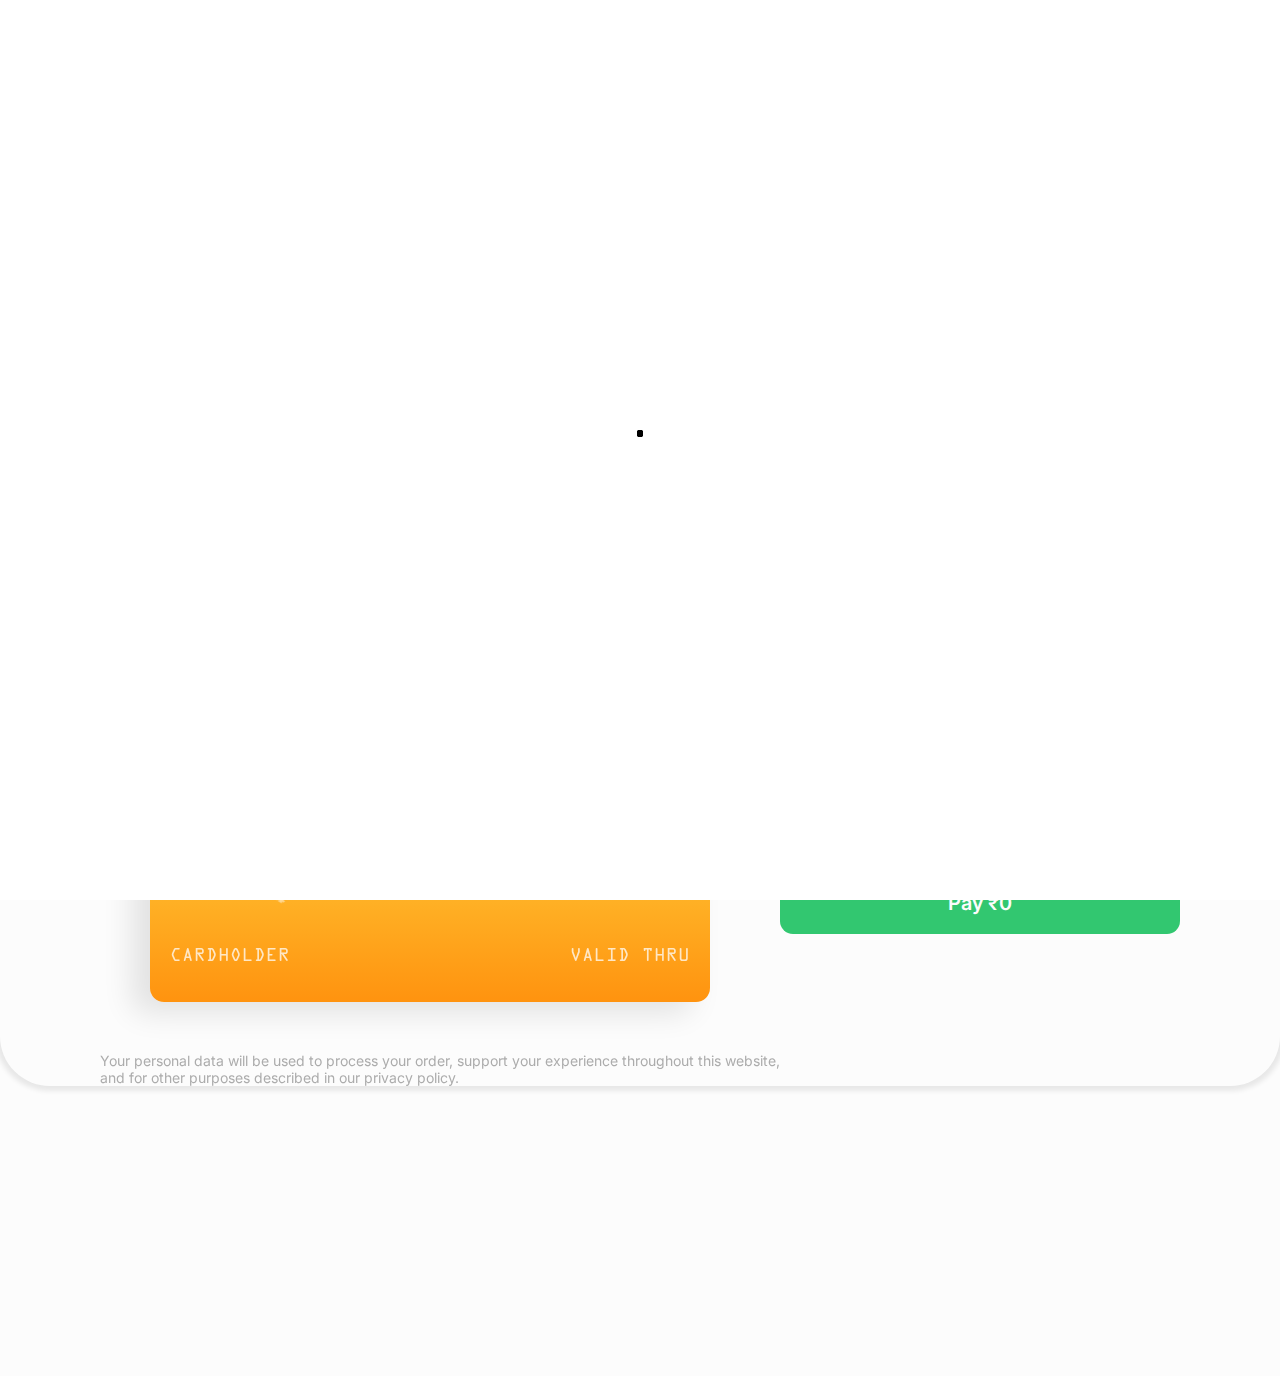
==== payment.html @ e4916e4a "initialized" ====
<!DOCTYPE html>
<html lang="en">

<head>
    <meta charset="UTF-8">
    <meta name="viewport" content="width=device-width, initial-scale=1.0">
    <title>Payment</title>
    <link rel="stylesheet" href="https://cdnjs.cloudflare.com/ajax/libs/font-awesome/6.5.2/css/all.min.css"
        integrity="sha512-SnH5WK+bZxgPHs44uWIX+LLJAJ9/2PkPKZ5QiAj6Ta86w+fsb2TkcmfRyVX3pBnMFcV7oQPJkl9QevSCWr3W6A=="
        crossorigin="anonymous" referrerpolicy="no-referrer" />
    <link rel="stylesheet" href="./payment.css">
</head>

<body>
    <div class="navi">
        <div class="nav">
            <div class="logo">
                <img src="./image/logo.png" alt="" class="logo-img" width="202px" height="51px">
            </div>
            <div class="center-nav">
                <ul>
                    <li><a href="">Categories</a></li>
                    <li><a href="">Deals</a></li>
                    <li><a href="">What&#39;s New</a></li>
                    <li><a href="">Delivery</a></li>
                </ul>
            </div>
            <div class="search-nav">
                <div class="search-div">
                    <i class="fa-solid fa-magnifying-glass"></i>
                    <input type="text" placeholder="Search Product">
                </div>
                <div class="head-icons">
                    <p><i class="fa-regular fa-user"></i></p>
                    <p><i class="fa-solid fa-heart loved fa-regular"></i></p>
                    <p><i class="fa-solid fa-cart-shopping"></i></p>
                </div>
            </div>
        </div>
    </div>
    <div class="glass"></div>
    <div class="page-title">
        <p><span class="back-home">Home</span>/<span class="back-products"> Products </span>/ <span>Checkout</span></p>
    </div>
    <div class="delivery-main">
        <div class="del-details">
            <h2>Delivery Address</h2>
            <div class="add rect">
                <div class="h-add">
                    <div class="homei">
                        <i class="fa-solid fa-house"></i>
                    </div>
                    <h3>John Walker </h3>
                </div>
                <div class="t-add">
                    <p>789 Birch Lane, Apt 12B, Blue Ridge Apartments, Hillcrest Heights, Green</p>

                </div>
                <div class="add-name">
                    <div class="l-add">
                        <i class="fa-regular fa-user"></i>
                        <p>John Walker </p>
                    </div>
                    <div class="l-add">
                        <i class="fa-solid fa-phone"></i>
                        <p>xxxxxx6249</p>
                    </div>
                </div>
                <div class="r-add">
                    <p>Change</p>

                </div>
            </div>
        </div>

        <div class="t-group">
            <h2>Order Summary</h2>
            <div class="total">

                <div class="cart-total">

                    <div class="sub-total">
                        <p>Subtotal:</p>
                        <p class="sub">₹0</p>
                    </div>
                    <div class="sub-total">
                        <p>Shipping:</p>
                        <p>Free</p>
                    </div>
                    <div class="sub-total">
                        <p>Total:</p>
                        <p class="total-price">₹0</p>
                    </div>
                </div>

            </div>
        </div>
    </div>
    <div class="pay">
        <div class="pay-left">
            <div class="payment-main">
                <h2>Select a payment method</h2>
                <div class="payment-group">
                    <div class="pay-type">
                        <button class="btn atm active">Credit / Debit / ATM Card</button>
                        <button class="btn upi">UPI</button>
                        <button class="btn cod">Cash on Delivery </button>
                        <button class="btn emi">EMI (Easy installments)</button>
                    </div>
                </div>
            </div>
            <div class="card-main">
                <div class="card-group">
                    <div class="card">
                        <img src="./image/world.png" alt="" class="world">
                        <img src="./image/visa.png" alt="" class="visa">
                        <h2 id="card-num"></h2>
                        <div class="due">
                            <div class="left">
                                <p>CARDHOLDER</p>
                                <p class="holder"></p>
                            </div>
                            <div class="Right">
                                <p>VALID THRU</p>
                                <p class="exp0"></p>
                            </div>
                        </div>
                    </div>
                    <p class="desc">Your personal data will be used to process your order,
                        support your experience throughout
                        this website, and
                        for other purposes described in our privacy policy.</p>
                </div>
            </div>
        </div>
        <div class="pay-right">
            <div class="card-details">
                <h2>Payment Details</h2>

                <label>Card Holder Name</label><br>
                <input type="text" class="Holder-input"><br>
                <label>Card Number</label><br>
                <input type="text" id="cardNumber" placeholder="XXXX XXXX XXXX XXXX" maxlength="19"><br>
                <div class="exp">
                    <div class="ccv">
                        <label>Exp Date</label><br>
                        <input type="text" class="half exp1" placeholder="00/00" maxlength="4">
                    </div>
                    <div class="ccv">
                        <label>ccv</label><br>
                        <input type="password" class="half" maxlength="3">
                    </div>

                </div>

                <button class="pay-btn">Pay <span>₹0</span></button>


            </div>
        </div>

    </div>
    <div class="upi-container">
        <div>
            <label class="lab">Enter UPI ID</label><br>
            <input type="text" class="Holder-input" required><br>
        </div>

        <button class="pay-btn">Pay<span>₹0</span></button>
    </div>
    <div class="cod-container">
        <div class="cod-mini">
            <div class="extra">
                <p>Due to handling costs, a nominal fee of ₹10 will be charged</p>
            </div>
            <div class="cod-bottom">
                <img src="./image/download.png" alt="">
                <input type="text" placeholder="Enter the characters" class="con" maxlength="3">
                <button class="pay-btn cona">Confirm Order</button>
                <p class="error">Incorrect text entered. Please try again.</p>
            </div>
        </div>
    </div>
    <div class="p-s-main">
        <div class="pay-success-main">
            <div class="pay-s-container">
                <div class="pay-s-head">
                    <h2>Payment Success!</h2>
                    <p>Your payment has been successfully done.</p>
                </div>
                <div class="pay-s-price">
                    <p>Total Payment</p>
                    <h1>₹ 1,000,000</h1>
                </div>
                <div class="pay-s">
                    <div class="pay-s-details">
                        <div class="pay-s-1">
                            <p class="p1">Ref Number</p>
                            <p class="p2">000085752257</p>
                        </div>
                        <div class="pay-s-2">
                            <p class="p1">Payment Time</p>
                            <p class="p2"></p>
                        </div>
                    </div>
                    <div class="pay-s-details">
                        <div class="pay-s-1">
                            <p class="p1">Payment Method</p>
                            <p class="p2">Bank Transfer</p>
                        </div>
                        <div class="pay-s-2">
                            <p class="p1">Sender Name</p>
                            <p class="p2 name">Antonio Roberto</p>
                        </div>
                    </div>
                </div>
                <div class="pay-s-button">
                    <button class="bt-1">Back</button>
                    <button class="bt-2">Home</button>
                </div>
            </div>
        </div>
    </div>
    <footer>
        <div class="footer-container">
            <div class="footer-section">
                <h4>Customer Service</h4>
                <ul>
                    <li><a href="#">Contact Us</a></li>
                    <li><a href="#">Order Tracking</a></li>
                    <li><a href="#">Returns & Exchanges</a></li>
                </ul>
            </div>
            <div class="footer-section">
                <h4>About Us</h4>
                <ul>
                    <li><a href="#">Our Story</a></li>
                    <li><a href="#">Careers</a></li>
                    <li><a href="#">Press</a></li>
                </ul>
            </div>
            <div class="footer-section">
                <h4>Follow Us</h4>
                <ul>
                    <li><a href="#">Facebook</a></li>
                    <li><a href="#">Instagram</a></li>
                    <li><a href="#">Twitter</a></li>
                </ul>
            </div>

        </div>
        <div class="footer-bottom">
            <p>&copy; EASE BAZAAR. All rights reserved.</p>
        </div>
    </footer>
    <div class="container">
        <div class="dot"></div>
        <div class="dot"></div>
        <div class="dot"></div>
        <div class="dot"></div>
        <div class="dot"></div>
        <div class="dot"></div>
    </div>
    <div class="white">
    </div>
    <script src="payment.js" defer></script>
</body>

</html>
---- payment.css ----
@import url('https://fonts.googleapis.com/css?family=Inter:100,200,300,regular,500,600,700,800,900');
@import url('https://fonts.googleapis.com/css?family=Krona+One:regular');

@font-face {
    font-family: cardFont;
    src: url(./Fonts/OCR\ A\ Std\ Medium.otf);
}

*,
p {
    box-sizing: border-box;
    margin: 0;
    padding: 0;
    font-family: 'Inter', sans-serif;
    /* outline: .5px solid green; */
}


html,
body {
    scroll-behavior: smooth;
    width: 100%;
    background-color: #FCFCFC;
    overflow-x: hidden;
}

body {
    position: relative;
    margin-bottom: 290px;
    border: none;
    border-radius: 0 0 50px 50px;
    box-shadow: 0px 0px 5px 5px rgba(0, 0, 0, 0.083);
}
button{
    cursor: pointer;
}

.slider {
    margin-top: 100px;
}

.navi {
    padding: 0 20px;

}


.nav {
    width: 100%;
    display: grid;
    grid-template-columns: 1fr 1fr 1fr;
    column-gap: 20px;
    height: 70px;
    padding: 0 20px;
    position: fixed;
    z-index: 4;
    transform: translateX(-50%);
    left: 50%;
}

.glass {
    width: 100%;
    height: 70px;
    position: fixed;
    background: rgba(255, 255, 255, 0.739);
    border-radius: 0 0 16px 16px;
    z-index: 3;
    backdrop-filter: blur(1.5px);
    -webkit-backdrop-filter: blur(5px);
    border: 1px solid rgba(255, 255, 255, 0.3);
}

.logo {
    display: flex;
    align-items: center;
    justify-content: start;
}

.center-nav {
    display: flex;
    justify-content: space-between;
    margin-right: 20px;
}

.center-nav ul {
    list-style-type: none;
    display: flex;
    justify-content: space-between;
    align-items: center;
    flex: 1;
    margin: 0;
}

.center-nav li a {
    text-decoration: none;
    font-weight: 600;
    color: black;
}

.search-nav {
    display: flex;
    align-items: center;
    justify-content: space-between;
}

.search-div {
    position: relative;
    margin-right: 20px;
}

.search-div i {
    position: absolute;
    left: 20px;
    bottom: 25px;
}

.head-icons {
    display: flex;
    gap: 50px;
}

.search-div input {
    width: 100%;
    max-width: 253px;
    height: 28px;
    border-radius: 15px;
    background-color: transparent;
    border: 1px solid black;
    text-align: center;
}

.page-title {
    margin-top: 90px;
    margin-bottom: 20px;
    padding-left: 30px;
    font-size: 14px;
}
.page-title p span{
    margin:0 10px;
    cursor: pointer;
}

.delivery-main {
    display: flex;
    justify-content: space-around;
}

.add {
    border-radius: 4px;
    box-shadow: 0 2px 12px rgba(0, 0, 0, 0.1);
    padding: 30px;
    max-width: 540px;
    margin-bottom: 30px;
    margin: 30px 0;
}


.h-add {
    display: grid;
    grid-template-columns: 50px 1fr;
    gap: 10px;
    font-size: 24px;
    font-weight: 600;
    padding-bottom: 10px;
}

.homei {
    display: flex;
    align-items: center;
    justify-content: center;
    font-size: 20px;
    height: 40px;
    background-color: #FFFAE0;
    color: #FFCF6D;
    border-radius: 50%;
    margin-right: 10px;


}

.t-add {
    font-size: 14px;
    color: rgba(0, 0, 0, 0.504);
    padding-bottom: 10px;
    border-bottom: 1px solid rgba(0, 0, 0, 0.152);
}

.add-name {
    display: flex;
    padding-bottom: 5px;
    border-bottom: 1px solid rgba(0, 0, 0, 0.156);
    justify-content: space-between;
    padding: 20px;
}

.l-add {

    display: flex;
    gap: 10px;
    align-items: center;
}

.r-add {
    width: 50%;
    display: flex;
    justify-content: space-between;
    align-items: center;
    color: #0A77F6;
    font-weight: 20px;
    font-weight: 600;
    padding-top: 20px;
}

.total {
    border: 2px solid black;
    border-radius: 8px;
    margin: 30px 0;
    padding: 40px 90px;
}

.cart-total {
    display: flex;
    flex-direction: column;
    gap: 40px;
    margin-bottom: 10px;
}

.sub-total {
    display: flex;
    gap: 120px;
    justify-content: space-between;
    padding: 5px 0;
    border-bottom: 1px solid black;
}

.checkout {
    display: flex;
    align-items: center;
    justify-content: center;
}

.payment-main {
    margin-left: 50px;
}

.pay-type {
    display: flex;
    gap: 40px;
    margin-top: 20px;
    height: 40px;
}

.btn {
    background-color: #cbfee0;
    border-radius: 10px;
    padding: 10px 20px;
    border: none;
    font-weight: 600;
}

.active {
    border: 2px solid #32C770;
    box-shadow: 0 0 5px 3px #32c77040;
}

form {
    margin-top: 20px;
}

input {
    background-color: transparent;
    width: 400px;
    height: 63px;
    border: 2px solid #ACACAC;
    border-radius: 13px;
    padding-left: 10px;
    margin-bottom: 10px;
    font-size: 18px;
    margin-bottom: 20px;
    text-align: center;
}

.half {
    width: 150px;
}

.exp {
    display: flex;
    justify-content: space-between;

}

.pay-btn {
    width: 400px;
    height: 63px;
    font-weight: 600;
    background-color: #32C770;
    border-radius: 13px;
    color: #FCFCFC;
    border: none;
    font-size: 20px;
    margin-top: 20px;

}

.card {
    background-image: linear-gradient(360deg, #FF930F, #FFF95B);
    width: 560px;
    height: 350px;
    border-radius: 14px;
    margin: 50px;
    position: relative;
    overflow: hidden;
    color: white;
    box-shadow: -18px 11px 30px rgba(0, 0, 0, 0.106);
}

.world {
    position: absolute;
    left: -100px;
    top: -150px;
}

.visa {
    position: absolute;
    right: 70px;
    top: 50px;
    transform: scale(1.5);
}

#card-num {
    position: absolute;
    left: 50%;
    top: 50%;
    transform: translate(-50%, -50%);
    word-spacing: 3px;
    width: 505px;
    font-family: cardFont;
    font-size: 36px;

}

.due {
    display: flex;
    justify-content: space-between;
    width: 560px;
    position: absolute;
    left: 0px;
    bottom: 30px;
    padding: 0 20px;

}

.due p {
    font-family: cardFont;
    margin-bottom: 5px;
    opacity: 75%;
}

.desc {
    color: #ACACAC;
    font-size: 14px;
}

.pay {
    display: flex;
    justify-content: space-around;
    padding: 0 100px;
    margin-top: 30px;

}

.lab {
    margin-bottom: 15px;
}

.cod-container {
    margin-top: 30px;
    display: flex;
    justify-content: center;
    margin-bottom: 50px;
}

.extra {
    padding: 5px 20px;
    background-color: #fef7e9;
    border: 1px solid #af7b1c;
    width: max-content;
}

.cod-bottom {
    display: flex;
    align-items: center;
    gap: 40px;
    margin-top: 20px;
    position: relative;
}

.con {
    margin: 0;
    padding: 0;

}

.error {

    position: absolute;
    bottom: -25px;
    left: 330px;
    color: red;
    display: none;
}


.cona {
    margin: 0;
    padding: 0;
}

.cod-container,
.upi-container {
    display: none;
}


footer {
    background-color: #ffffff;
    padding: 20px 0;
    position: relative;
    bottom: 0;
    width: 100%;
}

.footer-container {
    display: flex;
    justify-content: space-around;
    flex-wrap: wrap;
    padding-top: 50px;
}

.footer-section {
    flex: 1;
    padding: 20px;
    min-width: 200px;
}

.footer-section h4 {
    padding-bottom: 10px;
    margin-bottom: 10px;
}

.footer-section ul {
    list-style: none;
    padding: 0;
}

.footer-section ul li {
    margin-bottom: 10px;
}

.footer-section ul li a {
    color: #000000;
    text-decoration: none;
    transition: color 0.3s;
}

.footer-section ul li a:hover {
    color: rgb(255, 255, 255);
}

.footer-section form {
    display: flex;
    flex-direction: column;
}

.footer-section input[type="email"] {
    padding: 10px;
    margin-bottom: 10px;
    border: 2px solid black;
    border-radius: 15px;
    background-color: transparent;
    margin-right: 50px;
}

.footer-section input {
    border: none;
}

.footer-section button {
    padding: 10px;
    border: none;
    background-color: rgb(255, 255, 255);
    color: #000000;
    cursor: pointer;
    border-radius: 15px;
    transition: background-color 0.3s;
}

.footer-section button:hover {
    background-color: rgb(0, 0, 0);
    color: white;
}

.footer-bottom {
    text-align: center;
    margin-top: 20px;
}

footer {
    position: fixed;
    left: 0;
    bottom: 0;
    z-index: -1;
}

.p-s-main{
    transition: all 2s ease-in-out;
}

.pay-success-main {
    width: 619px;
    height: 526px;
    box-shadow: 0 8px 32px rgba(0, 0, 0, 0.165);
    border-radius: 20px;
    position: absolute;
    left: 50%;
    top: 50%;
    transform: translate(-50%, -50%);
    background-color: white;
    display: flex;
    align-items: center;
    justify-content: center;
   
    
}
.p-s-main{
    display: none;
}

.pay-s-head {
    text-align: center;
    padding:0 40px ;
}

.pay-s-head h2 {
    font-size: 20px;
    font-weight: 600;
    margin-bottom: 6px;
}

.pay-s-head p {
    font-size: 14px;
    padding-bottom: 24px;
    border-bottom:1px solid rgba(0, 0, 0, 0.379) ;
}

.pay-s-price {
    text-align: center;
    margin-top: 24px;
}

.pay-s-price p {
    font-size: 14;
    margin-bottom: 6px;
}

.pay-s-price h1 {
    font-size: 24;
    margin-bottom: 24px;
}
.pay-s{
    display: flex;
    flex-direction: column;
    align-items: center;
}

.pay-s-details {
    display: flex;
    gap: 12px;
    margin-bottom: 12px;
}

.pay-s-1,
.pay-s-2 {
    width: 178px;
    height: 62px;
    border-radius: 6px;
    border: 1px solid #EDEDED;
    padding-left: 20px;
    padding-top: 10px;
}

.p1 {
    font-size: 12px;
    color: #707070;
    margin-bottom: 4px;
}

.p2 {
    font-size: 13px;
    color: #121212;
    font-weight: 500;
}
.pay-s-button button{
    width: 245px;
    height: 44px;
    border-radius: 8px;
    margin-top: 52px;

}
.bt-1{
    background-color: transparent;
    border: 1px solid rgba(0, 0, 0, 0.412);
    margin-right: 20px;
}
.bt-2{
    background-color: #32C770;
    color: white;
    border: none;
}

.white{
    position: fixed;
    top: 0;
    left: 0;
    width: 100%;
    height: 100vh;
    z-index: 100;
    background-color: white;
}
.container {
    --uib-size: 40px;
    --uib-color: black;
    --uib-speed: 1.5s;
    --dot-size: calc(var(--uib-size) * 0.17);
    position: relative;
    display: flex;
    align-items: center;
    justify-content: flex-start;
    height: var(--uib-size);
    width: var(--uib-size);
    animation: smoothRotate calc(var(--uib-speed) * 1.8) linear infinite;
    position: fixed;
    top: 50%;
    left: 50%;
    transform: translate(-50%,-50%);
    z-index: 101;
  }

  .dot {
    position: absolute;
    top: 0;
    left: 0;
    display: flex;
    align-items: flex-start;
    justify-content: center;
    height: 100%;
    width: 100%;
    animation: rotate var(--uib-speed) ease-in-out infinite;
  }

  .dot::before {
    content: '';
    height: var(--dot-size);
    width: var(--dot-size);
    border-radius: 50%;
    background-color: var(--uib-color);
    transition: background-color 0.3s ease;
  }

  .dot:nth-child(2),
  .dot:nth-child(2)::before {
    animation-delay: calc(var(--uib-speed) * -0.835 * 0.5);
  }

  .dot:nth-child(3),
  .dot:nth-child(3)::before {
    animation-delay: calc(var(--uib-speed) * -0.668 * 0.5);
  }

  .dot:nth-child(4),
  .dot:nth-child(4)::before {
    animation-delay: calc(var(--uib-speed) * -0.501 * 0.5);
  }

  .dot:nth-child(5),
  .dot:nth-child(5)::before {
    animation-delay: calc(var(--uib-speed) * -0.334 * 0.5);
  }

  .dot:nth-child(6),
  .dot:nth-child(6)::before {
    animation-delay: calc(var(--uib-speed) * -0.167 * 0.5);
  }

  @keyframes rotate {
    0% {
      transform: rotate(0deg);
    }
    65%,
    100% {
      transform: rotate(360deg);
    }
  }

  @keyframes smoothRotate {
    0% {
      transform: rotate(0deg);
    }
    100% {
      transform: rotate(360deg);
    }
  }
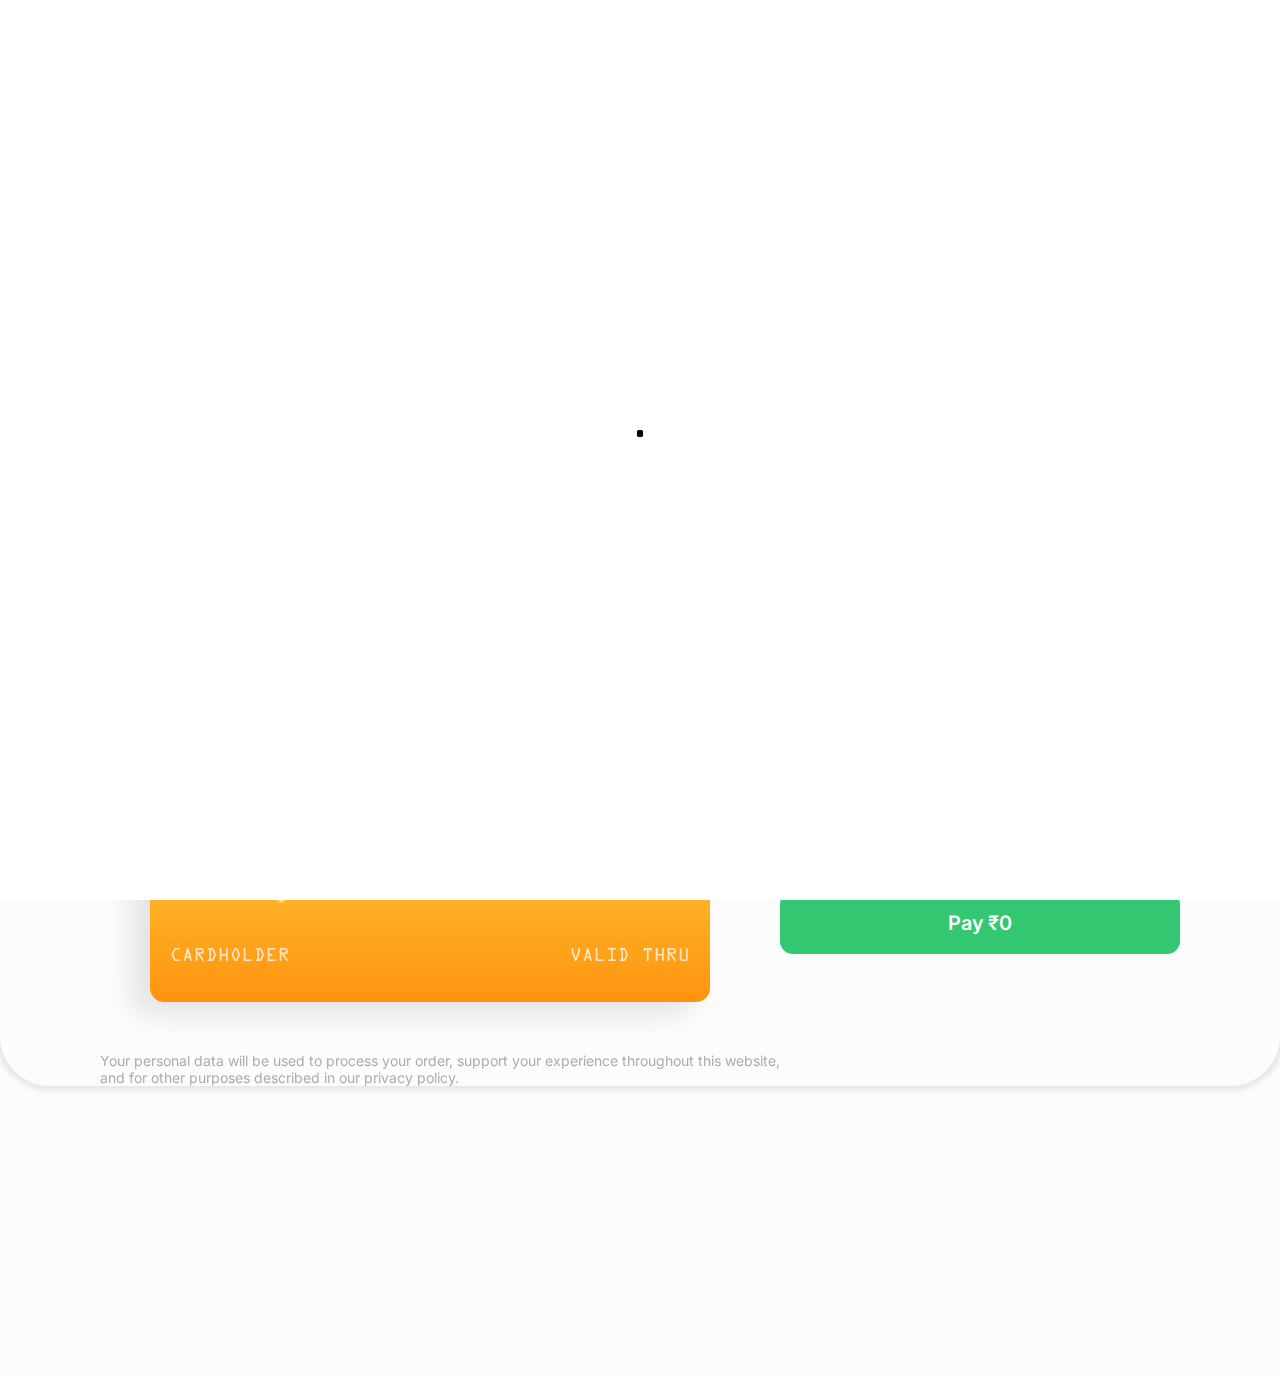
==== commit 67fefb44: "responsive design" ====
--- a/payment.html
+++ b/payment.html
@@ -102,10 +102,10 @@
                 <h2>Select a payment method</h2>
                 <div class="payment-group">
                     <div class="pay-type">
-                        <button class="btn atm active">Credit / Debit / ATM Card</button>
+                        <button class="btn atm active">ATM Card</button>
                         <button class="btn upi">UPI</button>
                         <button class="btn cod">Cash on Delivery </button>
-                        <button class="btn emi">EMI (Easy installments)</button>
+                        <button class="btn emi">EMI</button>
                     </div>
                 </div>
             </div>
@@ -136,7 +136,7 @@
         <div class="pay-right">
             <div class="card-details">
                 <h2>Payment Details</h2>
-
+                <br>
                 <label>Card Holder Name</label><br>
                 <input type="text" class="Holder-input"><br>
                 <label>Card Number</label><br>
@@ -160,7 +160,7 @@
         </div>
 
     </div>
-    <div class="upi-container">
+    <div class="upi-container" id="upi">
         <div>
             <label class="lab">Enter UPI ID</label><br>
             <input type="text" class="Holder-input" required><br>
--- a/payment.css
+++ b/payment.css
@@ -31,7 +31,8 @@
     border-radius: 0 0 50px 50px;
     box-shadow: 0px 0px 5px 5px rgba(0, 0, 0, 0.083);
 }
-button{
+
+button {
     cursor: pointer;
 }
 
@@ -135,8 +136,9 @@
     padding-left: 30px;
     font-size: 14px;
 }
-.page-title p span{
-    margin:0 10px;
+
+.page-title p span {
+    margin: 0 10px;
     cursor: pointer;
 }
 
@@ -513,7 +515,7 @@
     z-index: -1;
 }
 
-.p-s-main{
+.p-s-main {
     transition: all 2s ease-in-out;
 }
 
@@ -530,16 +532,17 @@
     display: flex;
     align-items: center;
     justify-content: center;
-   
-    
-}
-.p-s-main{
+
+
+}
+
+.p-s-main {
     display: none;
 }
 
 .pay-s-head {
     text-align: center;
-    padding:0 40px ;
+    padding: 0 40px;
 }
 
 .pay-s-head h2 {
@@ -551,7 +554,7 @@
 .pay-s-head p {
     font-size: 14px;
     padding-bottom: 24px;
-    border-bottom:1px solid rgba(0, 0, 0, 0.379) ;
+    border-bottom: 1px solid rgba(0, 0, 0, 0.379);
 }
 
 .pay-s-price {
@@ -568,7 +571,8 @@
     font-size: 24;
     margin-bottom: 24px;
 }
-.pay-s{
+
+.pay-s {
     display: flex;
     flex-direction: column;
     align-items: center;
@@ -601,25 +605,28 @@
     color: #121212;
     font-weight: 500;
 }
-.pay-s-button button{
+
+.pay-s-button button {
     width: 245px;
     height: 44px;
     border-radius: 8px;
     margin-top: 52px;
 
 }
-.bt-1{
+
+.bt-1 {
     background-color: transparent;
     border: 1px solid rgba(0, 0, 0, 0.412);
     margin-right: 20px;
 }
-.bt-2{
+
+.bt-2 {
     background-color: #32C770;
     color: white;
     border: none;
 }
 
-.white{
+.white {
     position: fixed;
     top: 0;
     left: 0;
@@ -628,6 +635,7 @@
     z-index: 100;
     background-color: white;
 }
+
 .container {
     --uib-size: 40px;
     --uib-color: black;
@@ -643,11 +651,11 @@
     position: fixed;
     top: 50%;
     left: 50%;
-    transform: translate(-50%,-50%);
+    transform: translate(-50%, -50%);
     z-index: 101;
-  }
-
-  .dot {
+}
+
+.dot {
     position: absolute;
     top: 0;
     left: 0;
@@ -657,57 +665,159 @@
     height: 100%;
     width: 100%;
     animation: rotate var(--uib-speed) ease-in-out infinite;
-  }
-
-  .dot::before {
+}
+
+.dot::before {
     content: '';
     height: var(--dot-size);
     width: var(--dot-size);
     border-radius: 50%;
     background-color: var(--uib-color);
     transition: background-color 0.3s ease;
-  }
-
-  .dot:nth-child(2),
-  .dot:nth-child(2)::before {
+}
+
+.dot:nth-child(2),
+.dot:nth-child(2)::before {
     animation-delay: calc(var(--uib-speed) * -0.835 * 0.5);
-  }
-
-  .dot:nth-child(3),
-  .dot:nth-child(3)::before {
+}
+
+.dot:nth-child(3),
+.dot:nth-child(3)::before {
     animation-delay: calc(var(--uib-speed) * -0.668 * 0.5);
-  }
-
-  .dot:nth-child(4),
-  .dot:nth-child(4)::before {
+}
+
+.dot:nth-child(4),
+.dot:nth-child(4)::before {
     animation-delay: calc(var(--uib-speed) * -0.501 * 0.5);
-  }
-
-  .dot:nth-child(5),
-  .dot:nth-child(5)::before {
+}
+
+.dot:nth-child(5),
+.dot:nth-child(5)::before {
     animation-delay: calc(var(--uib-speed) * -0.334 * 0.5);
-  }
-
-  .dot:nth-child(6),
-  .dot:nth-child(6)::before {
+}
+
+.dot:nth-child(6),
+.dot:nth-child(6)::before {
     animation-delay: calc(var(--uib-speed) * -0.167 * 0.5);
-  }
-
-  @keyframes rotate {
+}
+
+@keyframes rotate {
     0% {
-      transform: rotate(0deg);
-    }
+        transform: rotate(0deg);
+    }
+
     65%,
     100% {
-      transform: rotate(360deg);
-    }
-  }
-
-  @keyframes smoothRotate {
+        transform: rotate(360deg);
+    }
+}
+
+@keyframes smoothRotate {
     0% {
-      transform: rotate(0deg);
-    }
+        transform: rotate(0deg);
+    }
+
     100% {
-      transform: rotate(360deg);
-    }
-  }+        transform: rotate(360deg);
+    }
+}
+
+@media only screen and (max-width:767px) {
+
+    .center-nav,
+    .search-nav {
+        display: none;
+    }
+
+    .card {
+        display: none;
+    }
+
+    .delivery-main,
+    .pay {
+        display: flex;
+        flex-direction: column;
+    }
+
+    .pay {
+        padding: 0 20px;
+        padding-bottom: 60px;
+    }
+
+    .payment-main {
+        padding: 0;
+        margin: 0;
+        margin-bottom: 50px;
+    }
+
+    .btn {
+        width: fit-content;
+        text-wrap: nowrap;
+        font-size: 10px;
+
+
+    }
+
+    .pay-type {
+        display: flex;
+        width: 100%;
+        gap: 10px;
+    }
+
+    .card-main {
+        margin-bottom: 40px;
+    }
+
+    .upi-container {
+        margin: 0 25px;
+        display: flex;
+        flex-direction: column;
+        padding: 25px;
+        padding-bottom: 60px;
+    }
+
+    #upi {
+        margin: 0;
+    }
+
+    .Holder-input {
+        width: 100%;
+    }
+
+    .pay-btn {
+        width: 100%;
+    }
+
+    .cod-mini {
+        padding: 0 25px;
+    }
+
+    .extra {
+        width: 100%;
+    }
+
+    .cod-bottom {
+        display: flex;
+        flex-direction: column;
+    }
+
+    .con {
+        width: 100%;
+    }
+
+    .card-details input {
+        width: 100%;
+    }
+
+    .card-details {
+        padding: 20px 0;
+    }
+
+    .exp {
+        gap: 5px;
+    }
+
+    .delivery-main {
+        padding: 0 25px;
+    }
+}